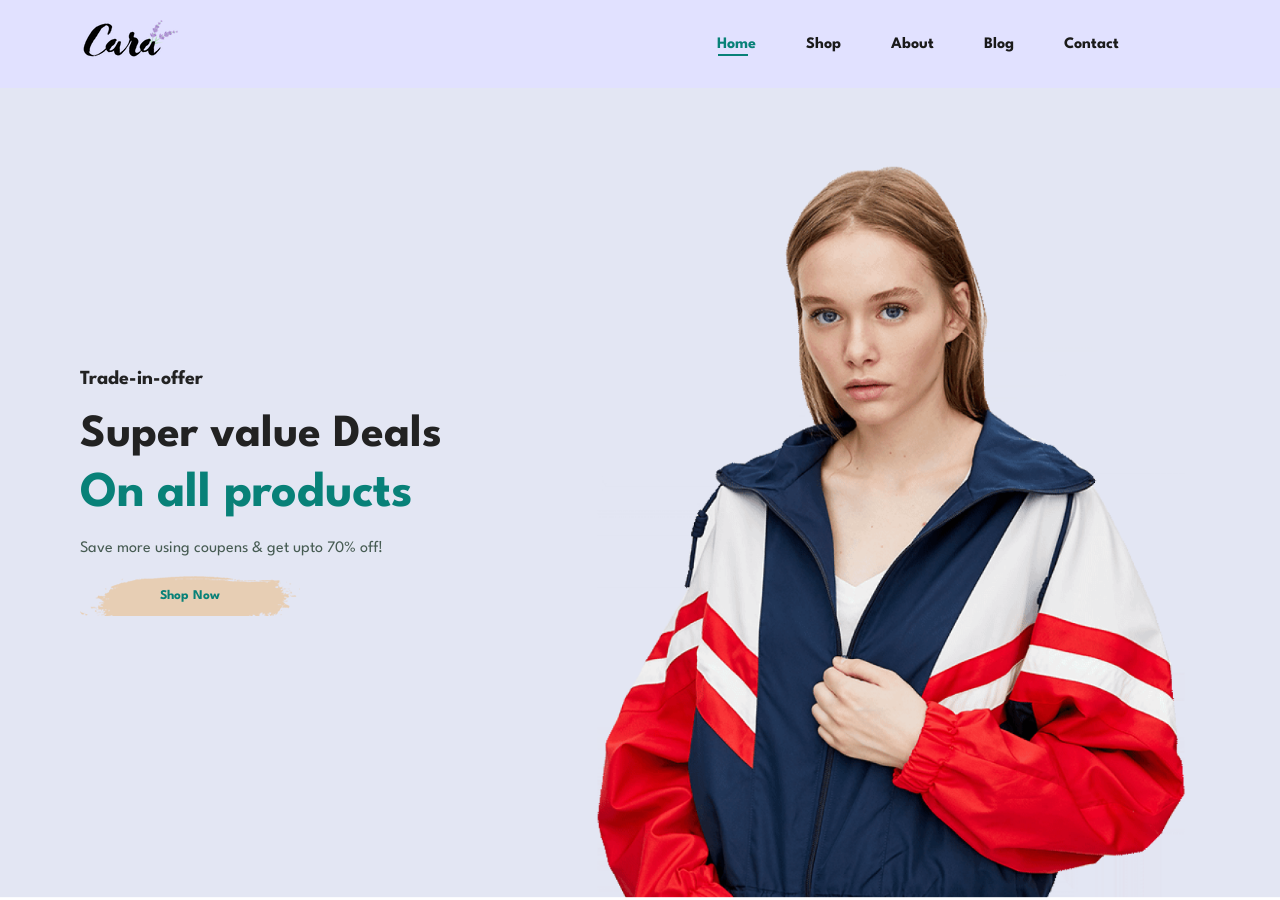
==== index.html @ 9e118aec "first commit" ====
<!DOCTYPE html>
<html lang="en">
<head>
    <meta charset="UTF-8">
    <meta name="viewport" content="width=device-width, initial-scale=1.0">
    <title>Document</title>
    <link rel="stylesheet" href="https://pro.fontawesome.com/releases/v5.10.0/css/all.css" />
    <link rel="stylesheet" href="style.css">
</head>
<body>
    <section id="header">
        <a href="#"><img src="img/logo.png" class="logo" alt=""></a>
        <div>
            <ul id="navbar">
                <li><a class="active" href="index.html">Home</a></li>
                <li><a href="shop.html">Shop</a></li>
                <li><a href="about.html">About</a></li>
                <li><a href="blog.html">Blog</a></li>
                <li><a href="contact.html">Contact</a></li>
                <li><a href="cart.html"><i class="far fa-shopping-bag" aria-hidden="true"></i></a></li>
            </ul>
        </div>
    </section>

    <section id="hero">
        <h4>Trade-in-offer</h4>
        <h2>Super value Deals</h2>
        <h1>On all products</h1>
        <p>Save more using coupens & get upto 70% off! </p>
        <button>Shop Now</button>
    </section>



    <script src="scropt.js"></script>
</body>
</html>
---- style.css ----
@import url("https://fonts.googleapis.com/css2?family=Spartan:wght@100;200;300;400;500;600;700;800;900&display=swap");
* {
  margin: 0;
  padding: 0;
  box-sizing: border-box;
  font-family: "Spartan", sans-serif;
}

html {
  scroll-behavior: smooth;
}

/* Global Styles */

h1 {
  font-size: 50px;
  line-height: 64px;
  color: #222;
}

h2 {
  font-size: 46px;
  line-height: 54px;
  color: #222;
}

h4 {
  font-size: 20px;
  color: #222;
}

h6 {
  font-weight: 700;
  font-size: 12px;
}

p {
  font-size: 16px;
  color: #465b52;
  margin: 15px 0 20px 0;
}

.section-p1 {
  padding: 40px 80px;
}

.section-m1 {
  margin: 40px 0;
}

body {
  width: 100%;
}

/* Header Section */

#header{
    display: flex;
    justify-content: space-between;
    padding: 20px 80px;
    background-color: rgb(225, 225, 255);
    box-shadow: 0 5px 15px rgb(0, 0, 0, 0.06);
     
}
#navbar{
    display: flex;
    align-items: center;
    justify-content: space-between;
    gap: 50px;
    padding: 15px;
}
#navbar li{
    list-style: none;
    position: relative;
    
}
#navbar li a{
    text-decoration: none;
    font-size: 16px;
    font-weight: 600px;
    font-weight: bold;
    color: #1a1a1a;
    transition: 0.3s ease;
}

#navbar li a:hover,
#navbar li a.active{
    color: #088178;
}

#navbar li a.active::after,
#navbar li a:hover::after{
    content: "";
    width: 30px;
    height: 2px;
    background:#088178;
    position: absolute;
    bottom: -4px;
    left: 1px;
}

/* Home Page */
#hero{
    background-image: url("img/hero4.png");
    height: 90vh;
    width: 100%;
    background-size: cover;
    background-position: top 25% right 0;
    padding: 0 80px;
    display: flex;
    flex-direction: column;
    align-items: flex-start;
    justify-content: center;
     
     
}
#hero h4{
    padding-bottom: 20px;

}

#hero h1{
    color: #088178;
}

#hero button{
    background-image: url("img/button.png");
    background-color: transparent;
    color: #088178;
    border: 0;
    font-weight: bold;
    padding: 14px 80px;
    background-repeat: no-repeat;
    transition: 0.3s ease;
}
#hero button:hover{
    transform: scale(0.9)
}
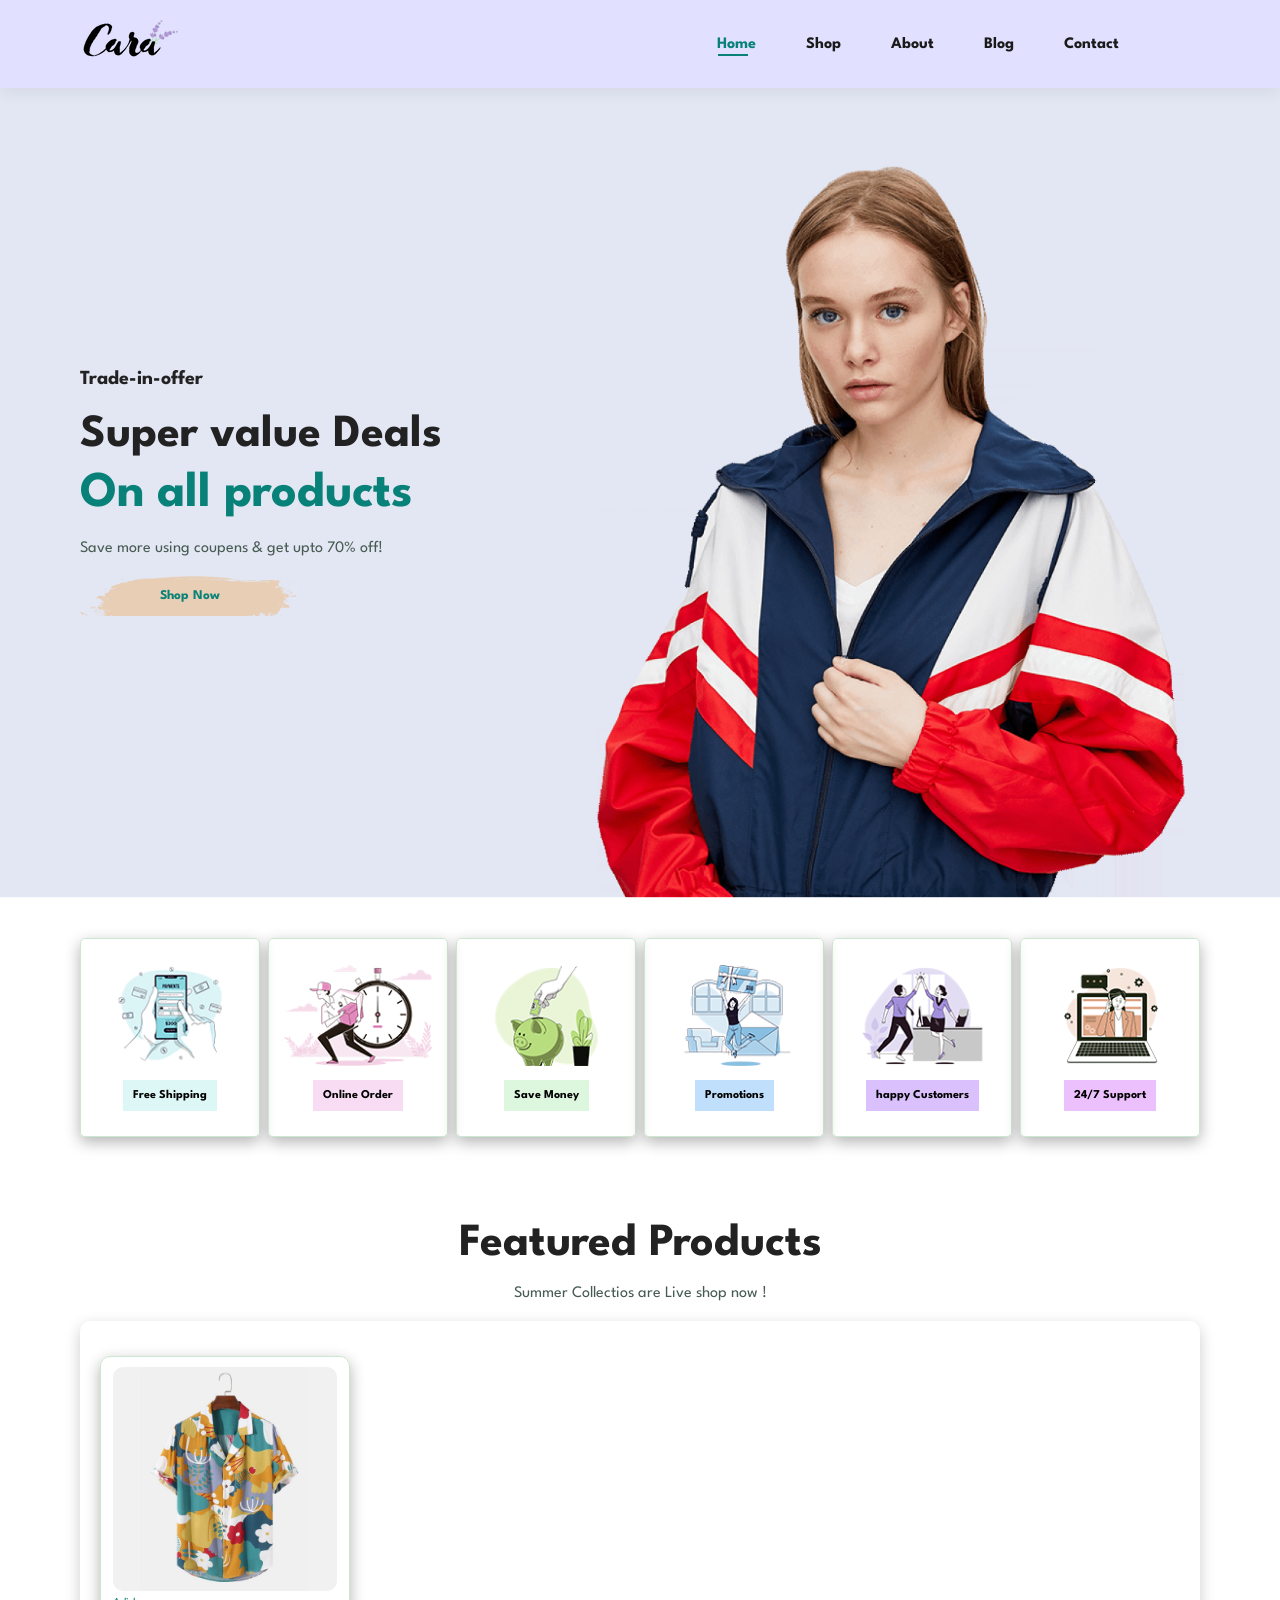
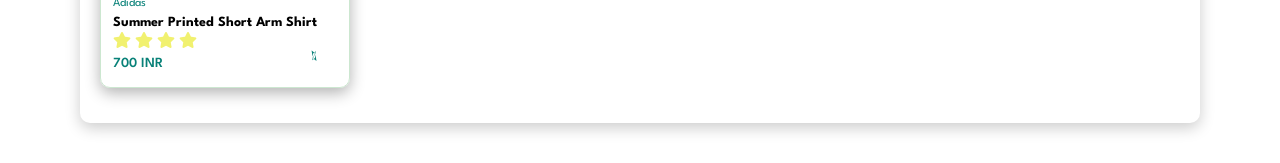
==== commit fd62ca3d: "Add Feature and Producs" ====
--- a/index.html
+++ b/index.html
@@ -30,8 +30,59 @@
         <button>Shop Now</button>
     </section>
 
+    <section id="feature" class="section-p1">
+        <div class="f-box">
+            <img src="img/features/f1.png" alt="">
+            <h6>Free Shipping</h6>
+        </div>
+        <div class="f-box">
+            <img src="img/features/f2.png" alt="">
+            <h6>Online Order</h6>
+        </div>
+        <div class="f-box">
+            <img src="img/features/f3.png" alt="">
+            <h6>Save Money</h6>
+        </div>
+        <div class="f-box">
+            <img src="img/features/f4.png" alt="">
+            <h6>Promotions</h6>
+        </div>
+        <div class="f-box">
+            <img src="img/features/f5.png" alt="">
+            <h6>happy Customers</h6>
+        </div>
+        <div class="f-box">
+            <img src="img/features/f6.png" alt="">
+            <h6>24/7 Support</h6>
+        </div>
+    </section>
+
+    <section id="product1" class="section-p1">
+        <h2>Featured Products</h2>
+        <p>Summer Collectios are Live shop now !</p>
+        <div class="pro-container">
+            <div class="pro1">
+                <img src="img/products/f1.jpg" alt="">
+                <div class="discription">
+                    <span>Adidas</span>
+                    <h5>Summer Printed Short Arm Shirt</h5>
+                    <div class="star">
+                        <i class="fa fa-star" aria-hidden="true"></i>
+                        <i class="fa fa-star" aria-hidden="true"></i>
+                        <i class="fa fa-star" aria-hidden="true"></i>
+                        <i class="fa fa-star" aria-hidden="true"></i>
+                         
+                    </div>
+                    <div class="price">
+                        <h4>700 INR</h4>
+                        <a href="#"><i class="fal fa-shopping-cart"></i></a>
+                    </div>
+                </div>
+            </div>
+        </div>
+    </section>
 
 
-    <script src="scropt.js"></script>
+    <script src="script.js"></script>
 </body>
 </html>
--- a/style.css
+++ b/style.css
@@ -60,6 +60,10 @@
     padding: 20px 80px;
     background-color: rgb(225, 225, 255);
     box-shadow: 0 5px 15px rgb(0, 0, 0, 0.06);
+    position: sticky;
+    z-index: 999;
+    top: 0;
+    left: 0;
      
 }
 #navbar{
@@ -132,7 +136,117 @@
     padding: 14px 80px;
     background-repeat: no-repeat;
     transition: 0.3s ease;
+    cursor: pointer;
 }
 #hero button:hover{
     transform: scale(0.9)
-}+}
+
+/* Feature Section */
+#feature{
+    display: flex;
+    align-items: center;
+    justify-content: space-between;
+}
+
+#feature .f-box{
+    width: 180px;
+    text-align: center;
+    padding: 25px 15px;
+    box-shadow: 0px 5px 15px rgba(0, 0, 0, 0.3);
+    border: 1px solid #cce7d0;
+    border-radius: 5px;
+    transition: all 0.3s ease;
+}
+#feature .f-box:hover {
+    transform: scale(1.08); /* slightly bigger */
+    box-shadow: 0 10px 25px rgba(0, 0, 0, 0.2); /* shadow for depth */
+}
+#feature .f-box h6{
+    display: inline-block;
+    background-color: #dcf7f5;
+    padding: 10px;
+}
+#feature .f-box img{
+    width: 100%;
+    margin-bottom: 10px;
+}
+#feature .f-box:nth-child(2) h6{
+    background-color: #f7dcf3;
+}
+#feature .f-box:nth-child(3) h6{
+    background-color: #dcf7de;
+}
+#feature .f-box:nth-child(4) h6{
+    background-color: #c0dffc;
+}
+#feature .f-box:nth-child(5) h6{
+    background-color: #dac0fc;
+}
+#feature .f-box:nth-child(6) h6{
+    background-color: #ebc0fc;
+}
+
+/* Products Section */
+#product1{
+    text-align: center;
+}
+#product1 .pro-container{
+    padding: 20px;
+    border-radius: 10px;
+    box-shadow: 0px 5px 15px rgba(0, 0, 0, 0.2);
+}
+#product1 .pro1{
+    width: 25px;
+    min-width: 250px;
+    padding: 10px 12px;
+    border: 1px solid #cce7d0;
+    border-radius: 10px;
+    margin: 15px 0;
+    cursor: pointer;
+    box-shadow: 0px 5px 15px rgba(0, 0, 0, 0.3);
+    transition: all 0.3s ease;
+}
+#product1 .pro1:hover{
+    transform: scale(1.08); /* slightly bigger */
+    box-shadow: 0 10px 25px rgba(0, 0, 0, 0.2); /* shadow for depth */
+}
+
+#product1 .pro1 img{
+    width: 100%;
+    border-radius: 10px;
+    
+}
+#product1 .pro1 .discription{
+    text-align: start;
+}
+#product1 .pro1 .discription span{
+    color: #088178;
+    font-size: 12px;
+}
+#product1 .pro1 .discription h5{
+    padding-top: 6px;
+    font-size: 14px;
+}
+#product1 .pro1 .discription .star i{
+    padding-top: 3px;
+    color: rgb(241, 241, 111);
+}
+#product1 .pro1 .discription h4{
+    padding: 7px 0;
+    font-size: 14px;
+    font-weight: 600;
+    color: #088178;
+}
+#product1 .pro1 .discription .price{
+    display: flex;
+    justify-content: space-between;
+}
+#product1 .pro1 .discription .price i{
+    padding-right: 20px;
+    color: #088178;
+    transition: all 0.3s ease;
+}
+#product1 .pro1 .discription .price i:hover{
+    transform: scale(1.3);
+}
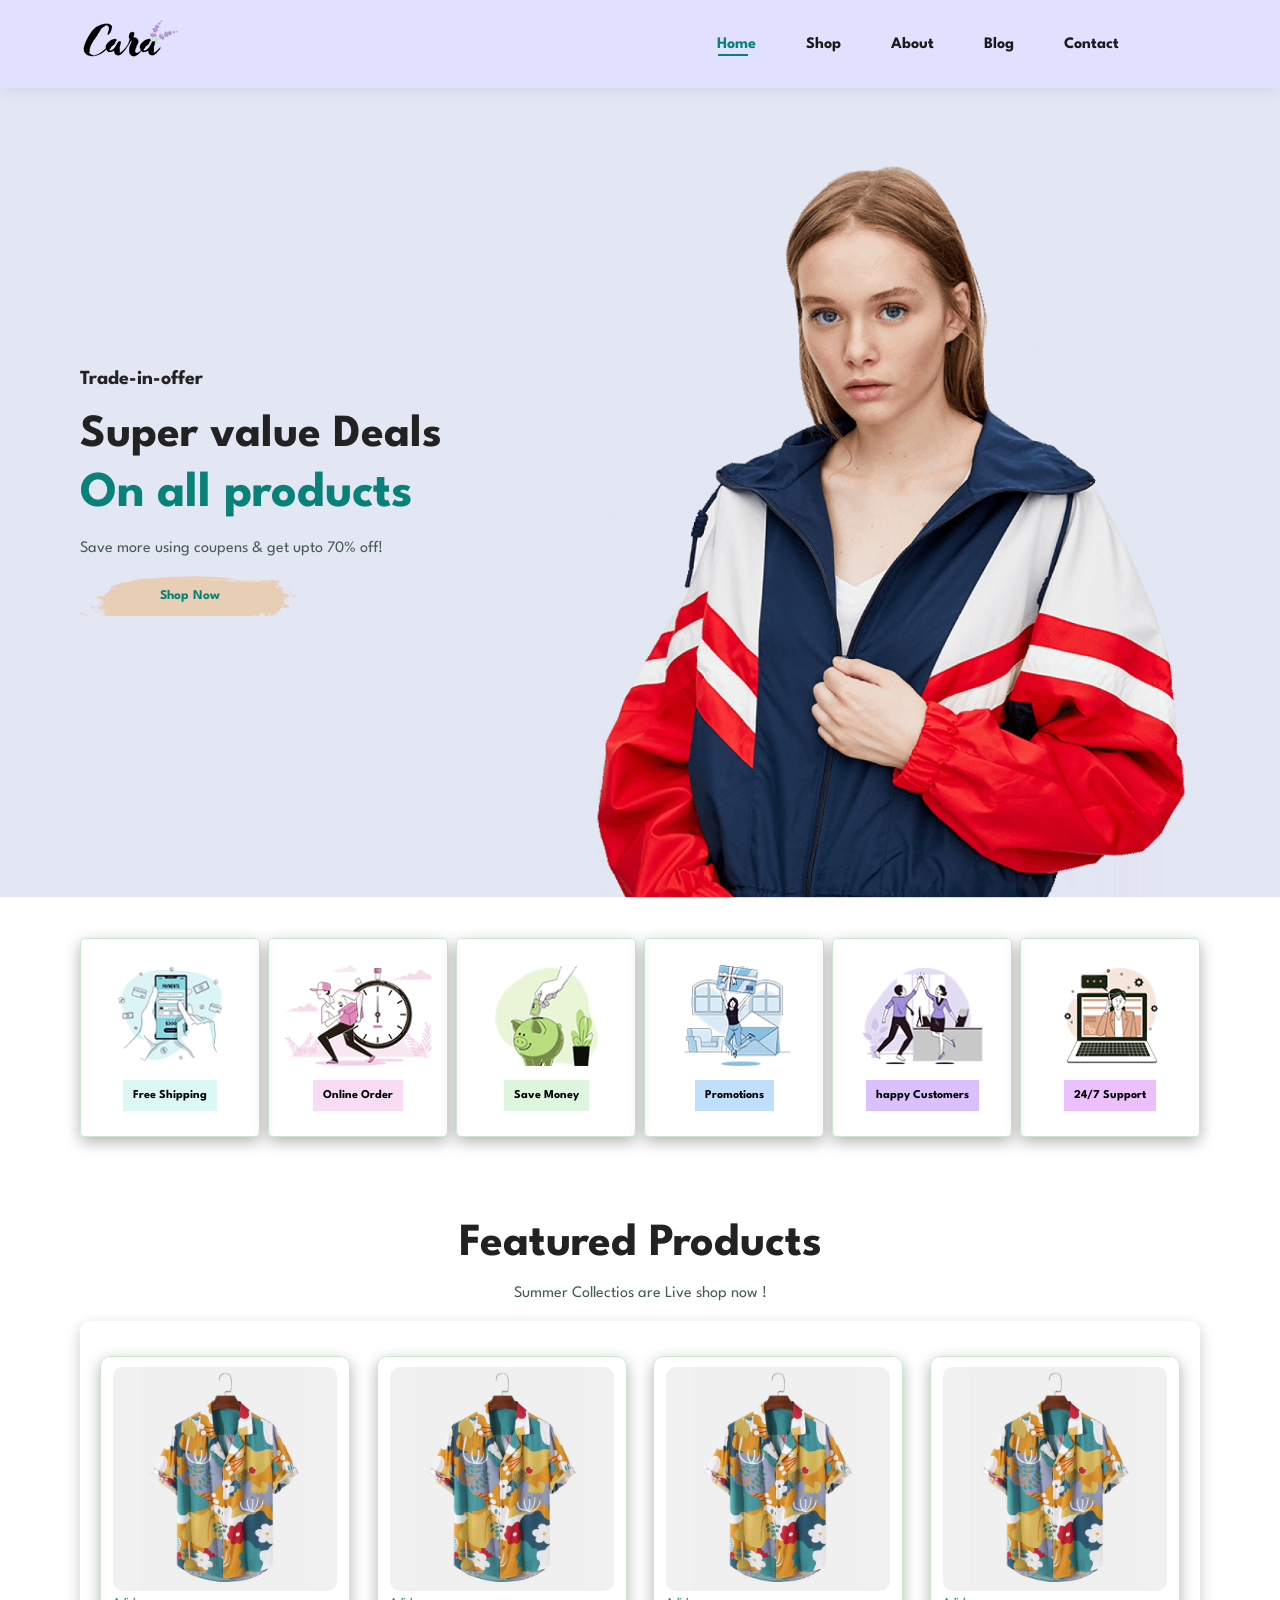
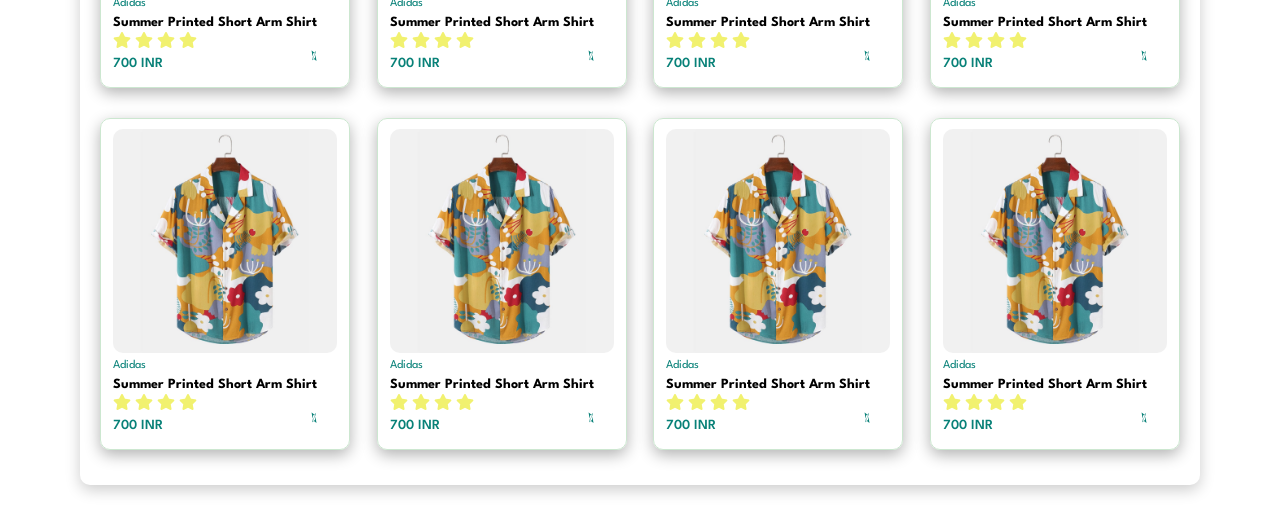
==== commit 5b40c459: "Add Feature and Products" ====
--- a/index.html
+++ b/index.html
@@ -79,6 +79,132 @@
                     </div>
                 </div>
             </div>
+            <div class="pro1">
+                <img src="img/products/f1.jpg" alt="">
+                <div class="discription">
+                    <span>Adidas</span>
+                    <h5>Summer Printed Short Arm Shirt</h5>
+                    <div class="star">
+                        <i class="fa fa-star" aria-hidden="true"></i>
+                        <i class="fa fa-star" aria-hidden="true"></i>
+                        <i class="fa fa-star" aria-hidden="true"></i>
+                        <i class="fa fa-star" aria-hidden="true"></i>
+                         
+                    </div>
+                    <div class="price">
+                        <h4>700 INR</h4>
+                        <a href="#"><i class="fal fa-shopping-cart"></i></a>
+                    </div>
+                </div>
+            </div>
+            <div class="pro1">
+                <img src="img/products/f1.jpg" alt="">
+                <div class="discription">
+                    <span>Adidas</span>
+                    <h5>Summer Printed Short Arm Shirt</h5>
+                    <div class="star">
+                        <i class="fa fa-star" aria-hidden="true"></i>
+                        <i class="fa fa-star" aria-hidden="true"></i>
+                        <i class="fa fa-star" aria-hidden="true"></i>
+                        <i class="fa fa-star" aria-hidden="true"></i>
+                         
+                    </div>
+                    <div class="price">
+                        <h4>700 INR</h4>
+                        <a href="#"><i class="fal fa-shopping-cart"></i></a>
+                    </div>
+                </div>
+            </div>
+            <div class="pro1">
+                <img src="img/products/f1.jpg" alt="">
+                <div class="discription">
+                    <span>Adidas</span>
+                    <h5>Summer Printed Short Arm Shirt</h5>
+                    <div class="star">
+                        <i class="fa fa-star" aria-hidden="true"></i>
+                        <i class="fa fa-star" aria-hidden="true"></i>
+                        <i class="fa fa-star" aria-hidden="true"></i>
+                        <i class="fa fa-star" aria-hidden="true"></i>
+                         
+                    </div>
+                    <div class="price">
+                        <h4>700 INR</h4>
+                        <a href="#"><i class="fal fa-shopping-cart"></i></a>
+                    </div>
+                </div>
+            </div>
+            <div class="pro1">
+                <img src="img/products/f1.jpg" alt="">
+                <div class="discription">
+                    <span>Adidas</span>
+                    <h5>Summer Printed Short Arm Shirt</h5>
+                    <div class="star">
+                        <i class="fa fa-star" aria-hidden="true"></i>
+                        <i class="fa fa-star" aria-hidden="true"></i>
+                        <i class="fa fa-star" aria-hidden="true"></i>
+                        <i class="fa fa-star" aria-hidden="true"></i>
+                         
+                    </div>
+                    <div class="price">
+                        <h4>700 INR</h4>
+                        <a href="#"><i class="fal fa-shopping-cart"></i></a>
+                    </div>
+                </div>
+            </div>
+            <div class="pro1">
+                <img src="img/products/f1.jpg" alt="">
+                <div class="discription">
+                    <span>Adidas</span>
+                    <h5>Summer Printed Short Arm Shirt</h5>
+                    <div class="star">
+                        <i class="fa fa-star" aria-hidden="true"></i>
+                        <i class="fa fa-star" aria-hidden="true"></i>
+                        <i class="fa fa-star" aria-hidden="true"></i>
+                        <i class="fa fa-star" aria-hidden="true"></i>
+                         
+                    </div>
+                    <div class="price">
+                        <h4>700 INR</h4>
+                        <a href="#"><i class="fal fa-shopping-cart"></i></a>
+                    </div>
+                </div>
+            </div>
+            <div class="pro1">
+                <img src="img/products/f1.jpg" alt="">
+                <div class="discription">
+                    <span>Adidas</span>
+                    <h5>Summer Printed Short Arm Shirt</h5>
+                    <div class="star">
+                        <i class="fa fa-star" aria-hidden="true"></i>
+                        <i class="fa fa-star" aria-hidden="true"></i>
+                        <i class="fa fa-star" aria-hidden="true"></i>
+                        <i class="fa fa-star" aria-hidden="true"></i>
+                         
+                    </div>
+                    <div class="price">
+                        <h4>700 INR</h4>
+                        <a href="#"><i class="fal fa-shopping-cart"></i></a>
+                    </div>
+                </div>
+            </div>
+            <div class="pro1">
+                <img src="img/products/f1.jpg" alt="">
+                <div class="discription">
+                    <span>Adidas</span>
+                    <h5>Summer Printed Short Arm Shirt</h5>
+                    <div class="star">
+                        <i class="fa fa-star" aria-hidden="true"></i>
+                        <i class="fa fa-star" aria-hidden="true"></i>
+                        <i class="fa fa-star" aria-hidden="true"></i>
+                        <i class="fa fa-star" aria-hidden="true"></i>
+                         
+                    </div>
+                    <div class="price">
+                        <h4>700 INR</h4>
+                        <a href="#"><i class="fal fa-shopping-cart"></i></a>
+                    </div>
+                </div>
+            </div>
         </div>
     </section>
 
--- a/style.css
+++ b/style.css
@@ -195,6 +195,10 @@
     padding: 20px;
     border-radius: 10px;
     box-shadow: 0px 5px 15px rgba(0, 0, 0, 0.2);
+    display: flex;
+    align-items: center;
+    justify-content: space-between;
+    flex-wrap: wrap;
 }
 #product1 .pro1{
     width: 25px;
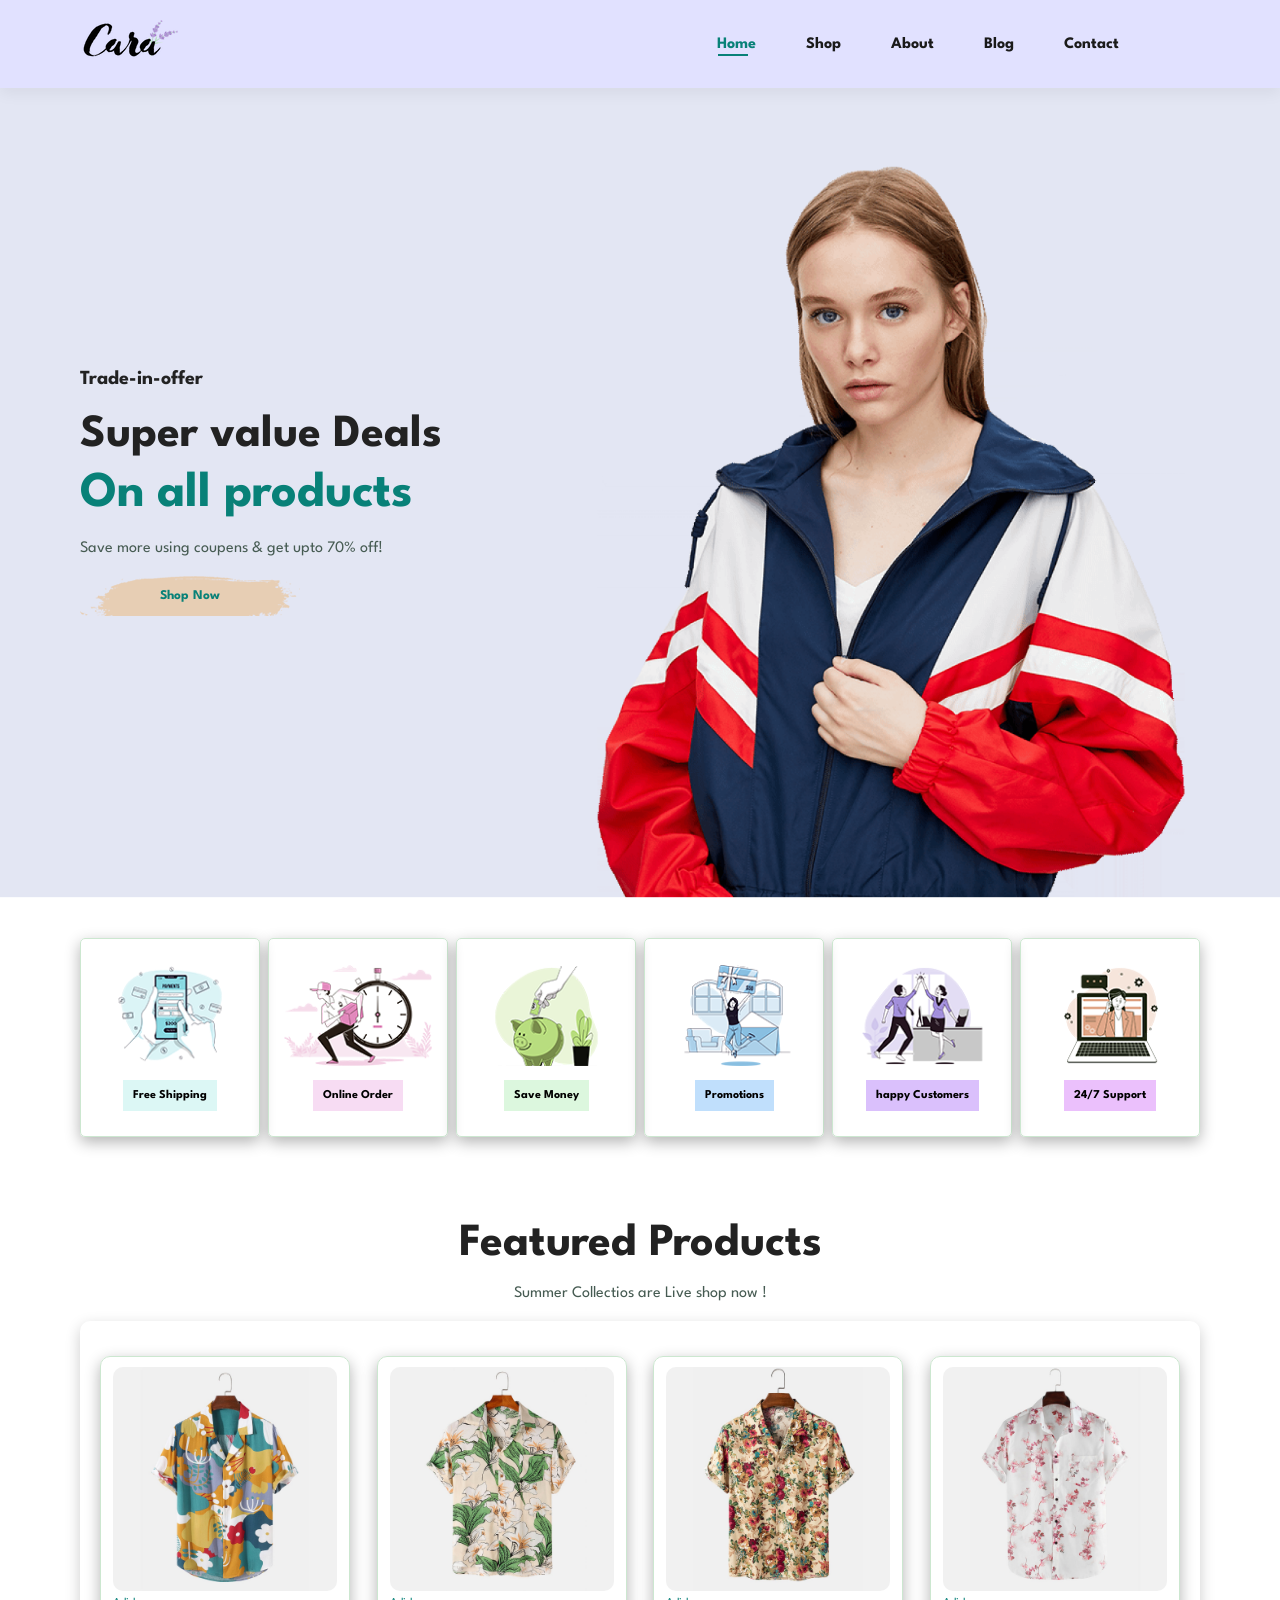
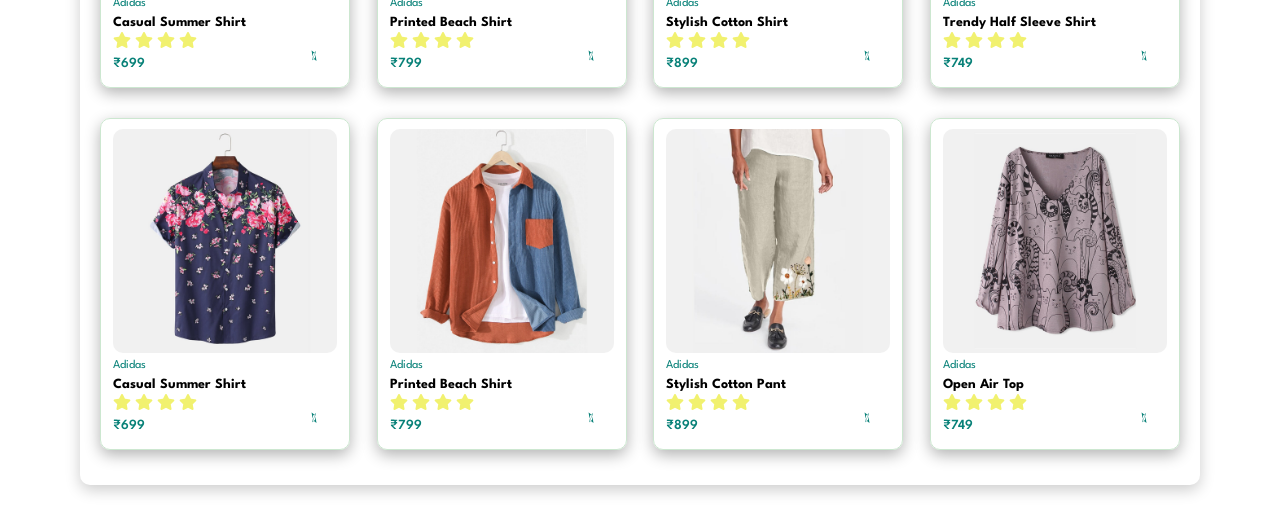
==== commit 71a1f193: "Add Feature and Products" ====
--- a/index.html
+++ b/index.html
@@ -60,151 +60,154 @@
     <section id="product1" class="section-p1">
         <h2>Featured Products</h2>
         <p>Summer Collectios are Live shop now !</p>
-        <div class="pro-container">
+         <div class="pro-container">
+
             <div class="pro1">
                 <img src="img/products/f1.jpg" alt="">
                 <div class="discription">
                     <span>Adidas</span>
-                    <h5>Summer Printed Short Arm Shirt</h5>
-                    <div class="star">
-                        <i class="fa fa-star" aria-hidden="true"></i>
-                        <i class="fa fa-star" aria-hidden="true"></i>
-                        <i class="fa fa-star" aria-hidden="true"></i>
-                        <i class="fa fa-star" aria-hidden="true"></i>
-                         
-                    </div>
-                    <div class="price">
-                        <h4>700 INR</h4>
-                        <a href="#"><i class="fal fa-shopping-cart"></i></a>
-                    </div>
-                </div>
-            </div>
-            <div class="pro1">
-                <img src="img/products/f1.jpg" alt="">
-                <div class="discription">
-                    <span>Adidas</span>
-                    <h5>Summer Printed Short Arm Shirt</h5>
-                    <div class="star">
-                        <i class="fa fa-star" aria-hidden="true"></i>
-                        <i class="fa fa-star" aria-hidden="true"></i>
-                        <i class="fa fa-star" aria-hidden="true"></i>
-                        <i class="fa fa-star" aria-hidden="true"></i>
-                         
-                    </div>
-                    <div class="price">
-                        <h4>700 INR</h4>
-                        <a href="#"><i class="fal fa-shopping-cart"></i></a>
-                    </div>
-                </div>
-            </div>
-            <div class="pro1">
-                <img src="img/products/f1.jpg" alt="">
-                <div class="discription">
-                    <span>Adidas</span>
-                    <h5>Summer Printed Short Arm Shirt</h5>
-                    <div class="star">
-                        <i class="fa fa-star" aria-hidden="true"></i>
-                        <i class="fa fa-star" aria-hidden="true"></i>
-                        <i class="fa fa-star" aria-hidden="true"></i>
-                        <i class="fa fa-star" aria-hidden="true"></i>
-                         
-                    </div>
-                    <div class="price">
-                        <h4>700 INR</h4>
-                        <a href="#"><i class="fal fa-shopping-cart"></i></a>
-                    </div>
-                </div>
-            </div>
-            <div class="pro1">
-                <img src="img/products/f1.jpg" alt="">
-                <div class="discription">
-                    <span>Adidas</span>
-                    <h5>Summer Printed Short Arm Shirt</h5>
-                    <div class="star">
-                        <i class="fa fa-star" aria-hidden="true"></i>
-                        <i class="fa fa-star" aria-hidden="true"></i>
-                        <i class="fa fa-star" aria-hidden="true"></i>
-                        <i class="fa fa-star" aria-hidden="true"></i>
-                         
-                    </div>
-                    <div class="price">
-                        <h4>700 INR</h4>
-                        <a href="#"><i class="fal fa-shopping-cart"></i></a>
-                    </div>
-                </div>
-            </div>
-            <div class="pro1">
-                <img src="img/products/f1.jpg" alt="">
-                <div class="discription">
-                    <span>Adidas</span>
-                    <h5>Summer Printed Short Arm Shirt</h5>
-                    <div class="star">
-                        <i class="fa fa-star" aria-hidden="true"></i>
-                        <i class="fa fa-star" aria-hidden="true"></i>
-                        <i class="fa fa-star" aria-hidden="true"></i>
-                        <i class="fa fa-star" aria-hidden="true"></i>
-                         
-                    </div>
-                    <div class="price">
-                        <h4>700 INR</h4>
-                        <a href="#"><i class="fal fa-shopping-cart"></i></a>
-                    </div>
-                </div>
-            </div>
-            <div class="pro1">
-                <img src="img/products/f1.jpg" alt="">
-                <div class="discription">
-                    <span>Adidas</span>
-                    <h5>Summer Printed Short Arm Shirt</h5>
-                    <div class="star">
-                        <i class="fa fa-star" aria-hidden="true"></i>
-                        <i class="fa fa-star" aria-hidden="true"></i>
-                        <i class="fa fa-star" aria-hidden="true"></i>
-                        <i class="fa fa-star" aria-hidden="true"></i>
-                         
-                    </div>
-                    <div class="price">
-                        <h4>700 INR</h4>
-                        <a href="#"><i class="fal fa-shopping-cart"></i></a>
-                    </div>
-                </div>
-            </div>
-            <div class="pro1">
-                <img src="img/products/f1.jpg" alt="">
-                <div class="discription">
-                    <span>Adidas</span>
-                    <h5>Summer Printed Short Arm Shirt</h5>
-                    <div class="star">
-                        <i class="fa fa-star" aria-hidden="true"></i>
-                        <i class="fa fa-star" aria-hidden="true"></i>
-                        <i class="fa fa-star" aria-hidden="true"></i>
-                        <i class="fa fa-star" aria-hidden="true"></i>
-                         
-                    </div>
-                    <div class="price">
-                        <h4>700 INR</h4>
-                        <a href="#"><i class="fal fa-shopping-cart"></i></a>
-                    </div>
-                </div>
-            </div>
-            <div class="pro1">
-                <img src="img/products/f1.jpg" alt="">
-                <div class="discription">
-                    <span>Adidas</span>
-                    <h5>Summer Printed Short Arm Shirt</h5>
-                    <div class="star">
-                        <i class="fa fa-star" aria-hidden="true"></i>
-                        <i class="fa fa-star" aria-hidden="true"></i>
-                        <i class="fa fa-star" aria-hidden="true"></i>
-                        <i class="fa fa-star" aria-hidden="true"></i>
-                         
-                    </div>
-                    <div class="price">
-                        <h4>700 INR</h4>
-                        <a href="#"><i class="fal fa-shopping-cart"></i></a>
-                    </div>
-                </div>
-            </div>
+                    <h5>Casual Summer Shirt</h5>
+                    <div class="star">
+                        <i class="fa fa-star"></i>
+                        <i class="fa fa-star"></i>
+                        <i class="fa fa-star"></i>
+                        <i class="fa fa-star"></i>
+                    </div>
+                    <div class="price">
+                        <h4>₹699</h4>
+                        <a href="#"><i class="fal fa-shopping-cart"></i></a>
+                    </div>
+                </div>
+            </div>
+
+            <div class="pro1">
+                <img src="img/products/f2.jpg" alt="">
+                <div class="discription">
+                    <span>Adidas</span>
+                    <h5>Printed Beach Shirt</h5>
+                    <div class="star">
+                        <i class="fa fa-star"></i>
+                        <i class="fa fa-star"></i>
+                        <i class="fa fa-star"></i>
+                        <i class="fa fa-star"></i>
+                    </div>
+                    <div class="price">
+                        <h4>₹799</h4>
+                        <a href="#"><i class="fal fa-shopping-cart"></i></a>
+                    </div>
+                </div>
+            </div>
+
+            <div class="pro1">
+                <img src="img/products/f3.jpg" alt="">
+                <div class="discription">
+                    <span>Adidas</span>
+                    <h5>Stylish Cotton Shirt</h5>
+                    <div class="star">
+                        <i class="fa fa-star"></i>
+                        <i class="fa fa-star"></i>
+                        <i class="fa fa-star"></i>
+                        <i class="fa fa-star"></i>
+                    </div>
+                    <div class="price">
+                        <h4>₹899</h4>
+                        <a href="#"><i class="fal fa-shopping-cart"></i></a>
+                    </div>
+                </div>
+            </div>
+
+            <div class="pro1">
+                <img src="img/products/f4.jpg" alt="">
+                <div class="discription">
+                    <span>Adidas</span>
+                    <h5>Trendy Half Sleeve Shirt</h5>
+                    <div class="star">
+                        <i class="fa fa-star"></i>
+                        <i class="fa fa-star"></i>
+                        <i class="fa fa-star"></i>
+                        <i class="fa fa-star"></i>
+                    </div>
+                    <div class="price">
+                        <h4>₹749</h4>
+                        <a href="#"><i class="fal fa-shopping-cart"></i></a>
+                    </div>
+                </div>
+            </div>
+
+            <div class="pro1">
+                <img src="img/products/f5.jpg" alt="">
+                <div class="discription">
+                    <span>Adidas</span>
+                    <h5>Casual Summer Shirt</h5>
+                    <div class="star">
+                        <i class="fa fa-star"></i>
+                        <i class="fa fa-star"></i>
+                        <i class="fa fa-star"></i>
+                        <i class="fa fa-star"></i>
+                    </div>
+                    <div class="price">
+                        <h4>₹699</h4>
+                        <a href="#"><i class="fal fa-shopping-cart"></i></a>
+                    </div>
+                </div>
+            </div>
+
+            <div class="pro1">
+                <img src="img/products/f6.jpg" alt="">
+                <div class="discription">
+                    <span>Adidas</span>
+                    <h5>Printed Beach Shirt</h5>
+                    <div class="star">
+                        <i class="fa fa-star"></i>
+                        <i class="fa fa-star"></i>
+                        <i class="fa fa-star"></i>
+                        <i class="fa fa-star"></i>
+                    </div>
+                    <div class="price">
+                        <h4>₹799</h4>
+                        <a href="#"><i class="fal fa-shopping-cart"></i></a>
+                    </div>
+                </div>
+            </div>
+
+            <div class="pro1">
+                <img src="img/products/f7.jpg" alt="">
+                <div class="discription">
+                    <span>Adidas</span>
+                    <h5>Stylish Cotton Pant</h5>
+                    <div class="star">
+                        <i class="fa fa-star"></i>
+                        <i class="fa fa-star"></i>
+                        <i class="fa fa-star"></i>
+                        <i class="fa fa-star"></i>
+                    </div>
+                    <div class="price">
+                        <h4>₹899</h4>
+                        <a href="#"><i class="fal fa-shopping-cart"></i></a>
+                    </div>
+                </div>
+            </div>
+
+            <div class="pro1">
+                <img src="img/products/f8.jpg" alt="">
+                <div class="discription">
+                    <span>Adidas</span>
+                    <h5>Open Air Top </h5>
+                    <div class="star">
+                        <i class="fa fa-star"></i>
+                        <i class="fa fa-star"></i>
+                        <i class="fa fa-star"></i>
+                        <i class="fa fa-star"></i>
+                    </div>
+                    <div class="price">
+                        <h4>₹749</h4>
+                        <a href="#"><i class="fal fa-shopping-cart"></i></a>
+                    </div>
+                </div>
+            </div>
+
+
+
         </div>
     </section>
 
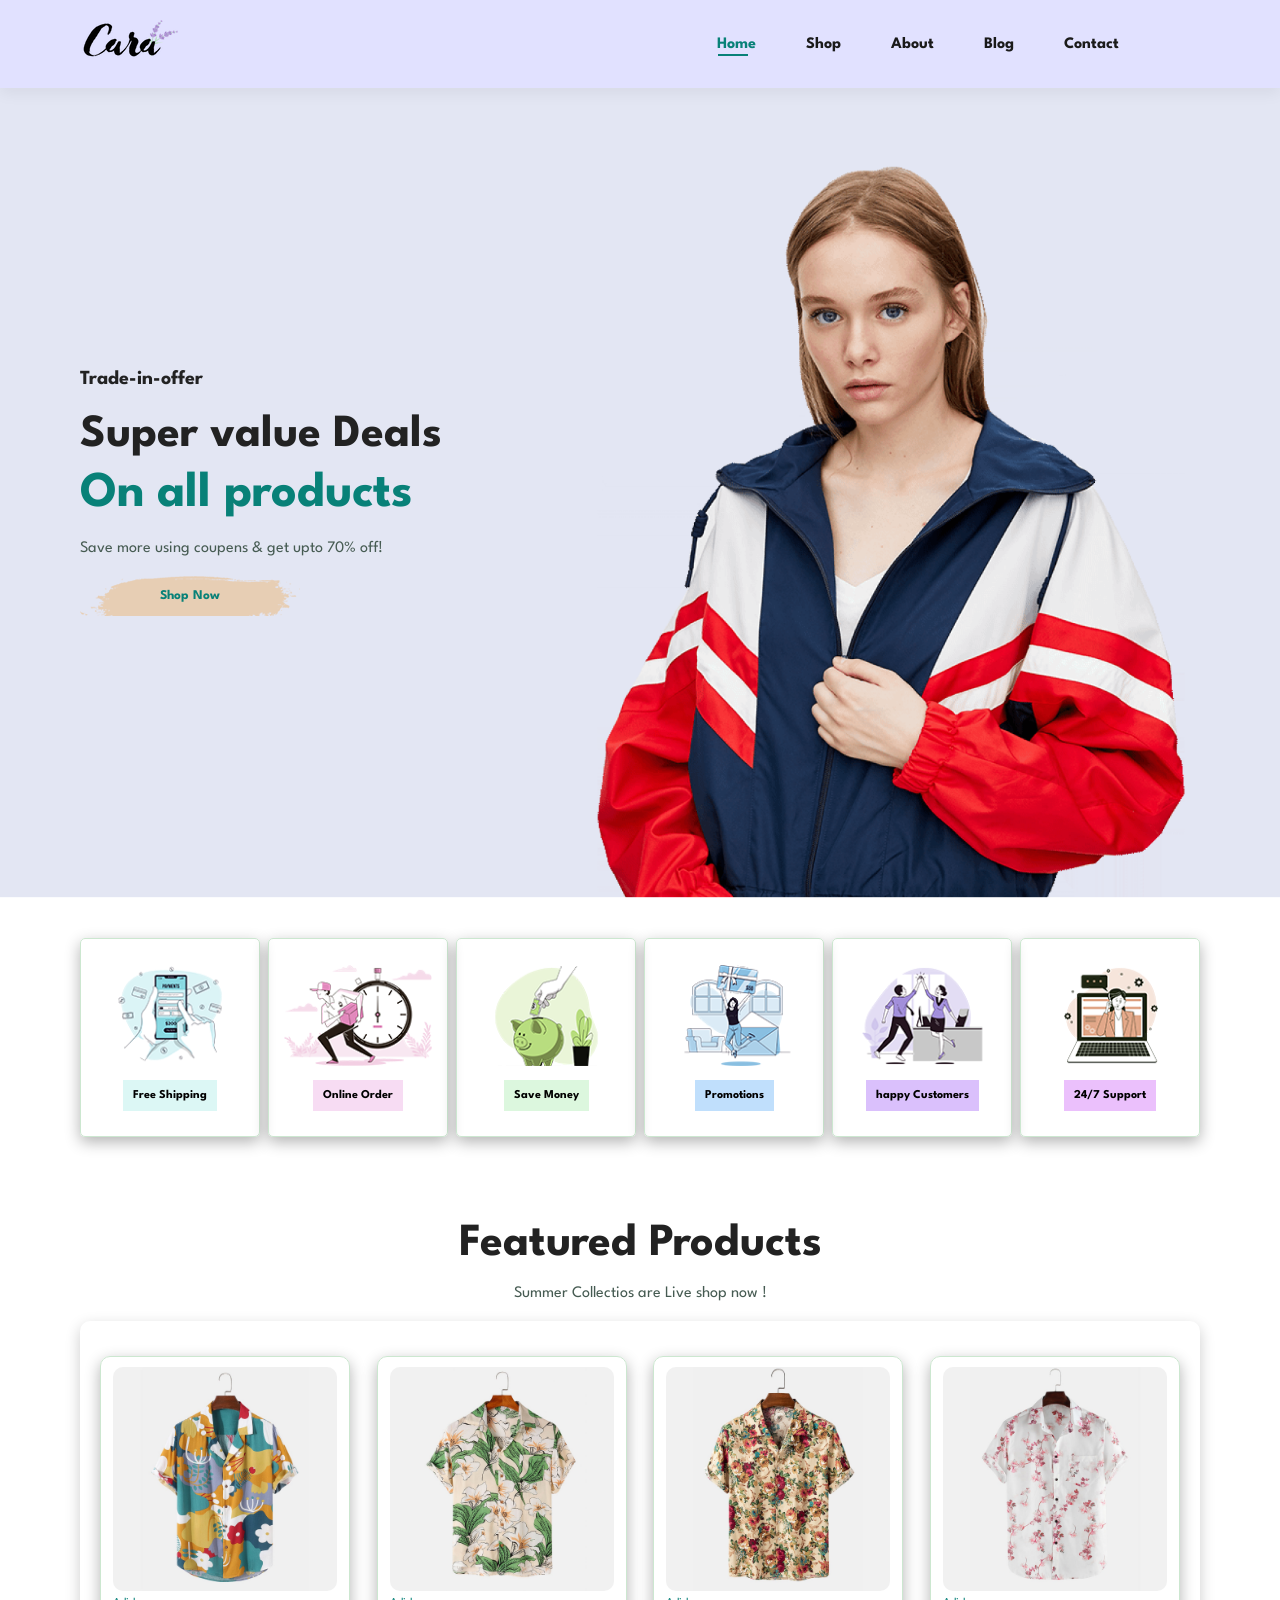
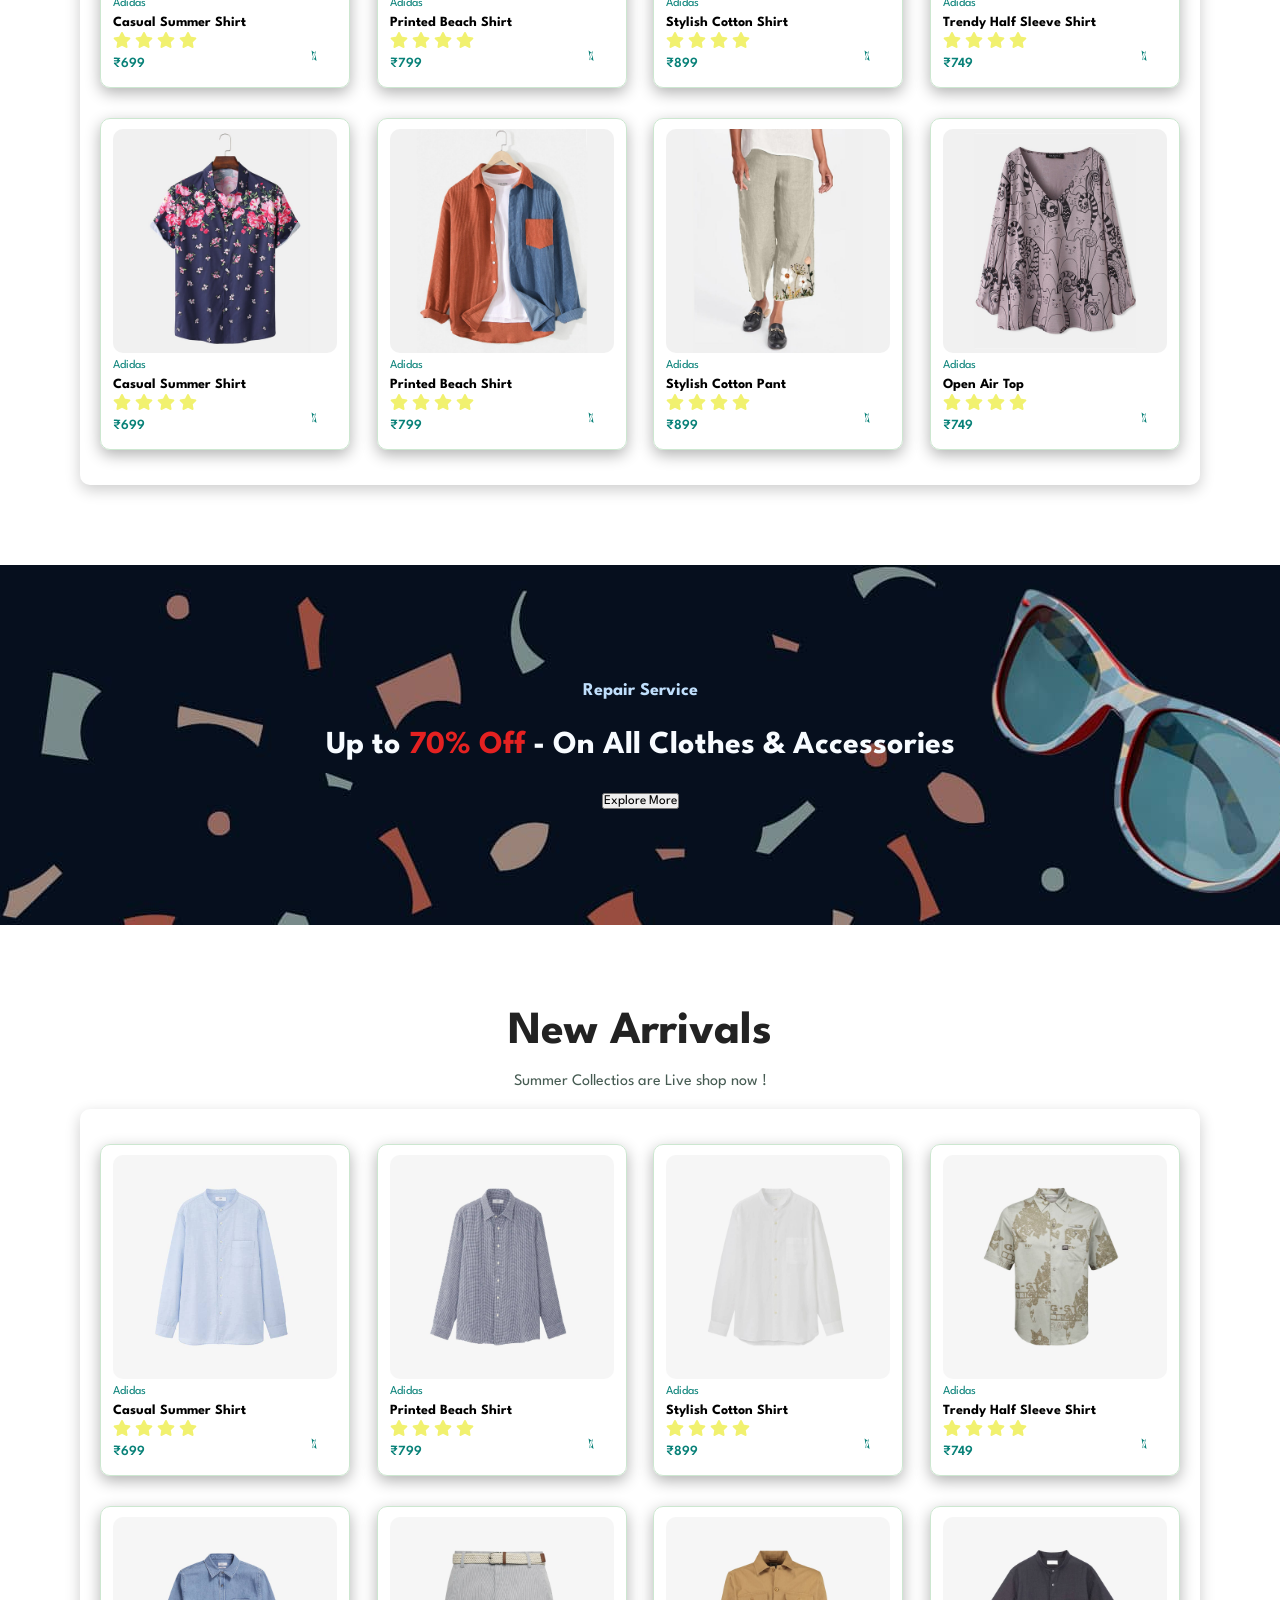
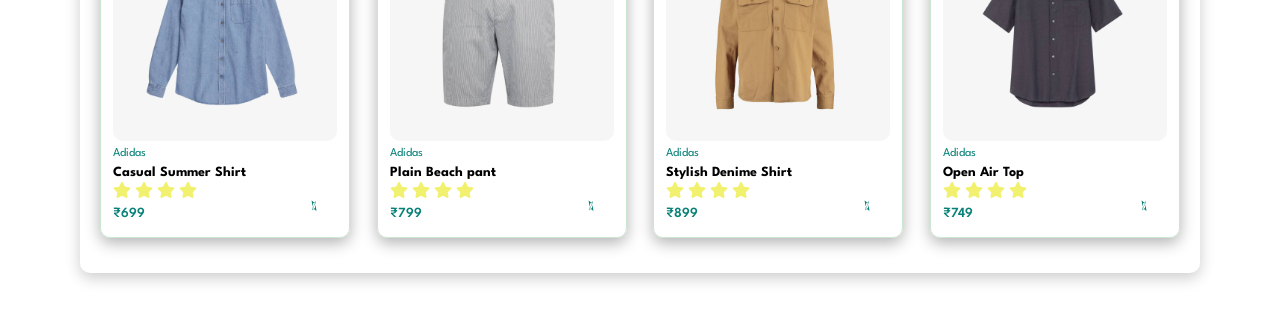
==== commit e74f8235: "Update Products" ====
--- a/index.html
+++ b/index.html
@@ -211,6 +211,165 @@
         </div>
     </section>
 
+    <section id="banner" class="section-m1">
+        <h4>Repair Service</h4>
+        <h2>Up to <span>70% Off</span> - On All Clothes & Accessories </h2>
+        <button class="">Explore More</button>
+    </section>
+
+    <section id="product1" class="section-p1">
+        <h2>New Arrivals</h2>
+        <p>Summer Collectios are Live shop now !</p>
+         <div class="pro-container">
+
+            <div class="pro1">
+                <img src="img/products/n1.jpg" alt="">
+                <div class="discription">
+                    <span>Adidas</span>
+                    <h5>Casual Summer Shirt</h5>
+                    <div class="star">
+                        <i class="fa fa-star"></i>
+                        <i class="fa fa-star"></i>
+                        <i class="fa fa-star"></i>
+                        <i class="fa fa-star"></i>
+                    </div>
+                    <div class="price">
+                        <h4>₹699</h4>
+                        <a href="#"><i class="fal fa-shopping-cart"></i></a>
+                    </div>
+                </div>
+            </div>
+
+            <div class="pro1">
+                <img src="img/products/n2.jpg" alt="">
+                <div class="discription">
+                    <span>Adidas</span>
+                    <h5>Printed Beach Shirt</h5>
+                    <div class="star">
+                        <i class="fa fa-star"></i>
+                        <i class="fa fa-star"></i>
+                        <i class="fa fa-star"></i>
+                        <i class="fa fa-star"></i>
+                    </div>
+                    <div class="price">
+                        <h4>₹799</h4>
+                        <a href="#"><i class="fal fa-shopping-cart"></i></a>
+                    </div>
+                </div>
+            </div>
+
+            <div class="pro1">
+                <img src="img/products/n3.jpg" alt="">
+                <div class="discription">
+                    <span>Adidas</span>
+                    <h5>Stylish Cotton Shirt</h5>
+                    <div class="star">
+                        <i class="fa fa-star"></i>
+                        <i class="fa fa-star"></i>
+                        <i class="fa fa-star"></i>
+                        <i class="fa fa-star"></i>
+                    </div>
+                    <div class="price">
+                        <h4>₹899</h4>
+                        <a href="#"><i class="fal fa-shopping-cart"></i></a>
+                    </div>
+                </div>
+            </div>
+
+            <div class="pro1">
+                <img src="img/products/n4.jpg" alt="">
+                <div class="discription">
+                    <span>Adidas</span>
+                    <h5>Trendy Half Sleeve Shirt</h5>
+                    <div class="star">
+                        <i class="fa fa-star"></i>
+                        <i class="fa fa-star"></i>
+                        <i class="fa fa-star"></i>
+                        <i class="fa fa-star"></i>
+                    </div>
+                    <div class="price">
+                        <h4>₹749</h4>
+                        <a href="#"><i class="fal fa-shopping-cart"></i></a>
+                    </div>
+                </div>
+            </div>
+
+            <div class="pro1">
+                <img src="img/products/n5.jpg" alt="">
+                <div class="discription">
+                    <span>Adidas</span>
+                    <h5>Casual Summer Shirt</h5>
+                    <div class="star">
+                        <i class="fa fa-star"></i>
+                        <i class="fa fa-star"></i>
+                        <i class="fa fa-star"></i>
+                        <i class="fa fa-star"></i>
+                    </div>
+                    <div class="price">
+                        <h4>₹699</h4>
+                        <a href="#"><i class="fal fa-shopping-cart"></i></a>
+                    </div>
+                </div>
+            </div>
+
+            <div class="pro1">
+                <img src="img/products/n6.jpg" alt="">
+                <div class="discription">
+                    <span>Adidas</span>
+                    <h5>Plain Beach pant</h5>
+                    <div class="star">
+                        <i class="fa fa-star"></i>
+                        <i class="fa fa-star"></i>
+                        <i class="fa fa-star"></i>
+                        <i class="fa fa-star"></i>
+                    </div>
+                    <div class="price">
+                        <h4>₹799</h4>
+                        <a href="#"><i class="fal fa-shopping-cart"></i></a>
+                    </div>
+                </div>
+            </div>
+
+            <div class="pro1">
+                <img src="img/products/n7.jpg" alt="">
+                <div class="discription">
+                    <span>Adidas</span>
+                    <h5>Stylish Denime Shirt</h5>
+                    <div class="star">
+                        <i class="fa fa-star"></i>
+                        <i class="fa fa-star"></i>
+                        <i class="fa fa-star"></i>
+                        <i class="fa fa-star"></i>
+                    </div>
+                    <div class="price">
+                        <h4>₹899</h4>
+                        <a href="#"><i class="fal fa-shopping-cart"></i></a>
+                    </div>
+                </div>
+            </div>
+
+            <div class="pro1">
+                <img src="img/products/n8.jpg" alt="">
+                <div class="discription">
+                    <span>Adidas</span>
+                    <h5>Open Air Top </h5>
+                    <div class="star">
+                        <i class="fa fa-star"></i>
+                        <i class="fa fa-star"></i>
+                        <i class="fa fa-star"></i>
+                        <i class="fa fa-star"></i>
+                    </div>
+                    <div class="price">
+                        <h4>₹749</h4>
+                        <a href="#"><i class="fal fa-shopping-cart"></i></a>
+                    </div>
+                </div>
+            </div>
+
+
+
+        </div>
+    </section>
 
     <script src="script.js"></script>
 </body>
--- a/style.css
+++ b/style.css
@@ -46,6 +46,19 @@
 
 .section-m1 {
   margin: 40px 0;
+}
+
+button.normal{
+    font-size: 14px;
+    font-weight: 600;
+    padding: 15px 30px;
+    color: black;
+    background-color: #c0dffc;
+    border-radius: 4px;
+    cursor: pointer;
+    border: none;
+    outline: none;
+    transition: 0.2s;
 }
 
 body {
@@ -254,3 +267,36 @@
 #product1 .pro1 .discription .price i:hover{
     transform: scale(1.3);
 }
+
+/* Banner Section */
+
+#banner{
+    background-image: url("img/banner/b2.jpg");
+    height: 40vh;
+    width: 100%;
+    display: flex;
+    flex-direction: column;
+    align-items: center;
+    justify-content: center;
+    text-align:center;
+    gap: 10px;
+    background-size: cover;
+    background-position: center;
+
+}
+
+#banner h4{
+    color: #c0dffc;
+    font-size: 18px;
+}
+#banner h2{
+    color: #f7fbff;
+    font-size: 32px;
+    padding: 10px 0;
+}
+#banner span{
+    color: #e42121;
+}
+#banner button:hover{
+    transform: scale(1.05);
+}
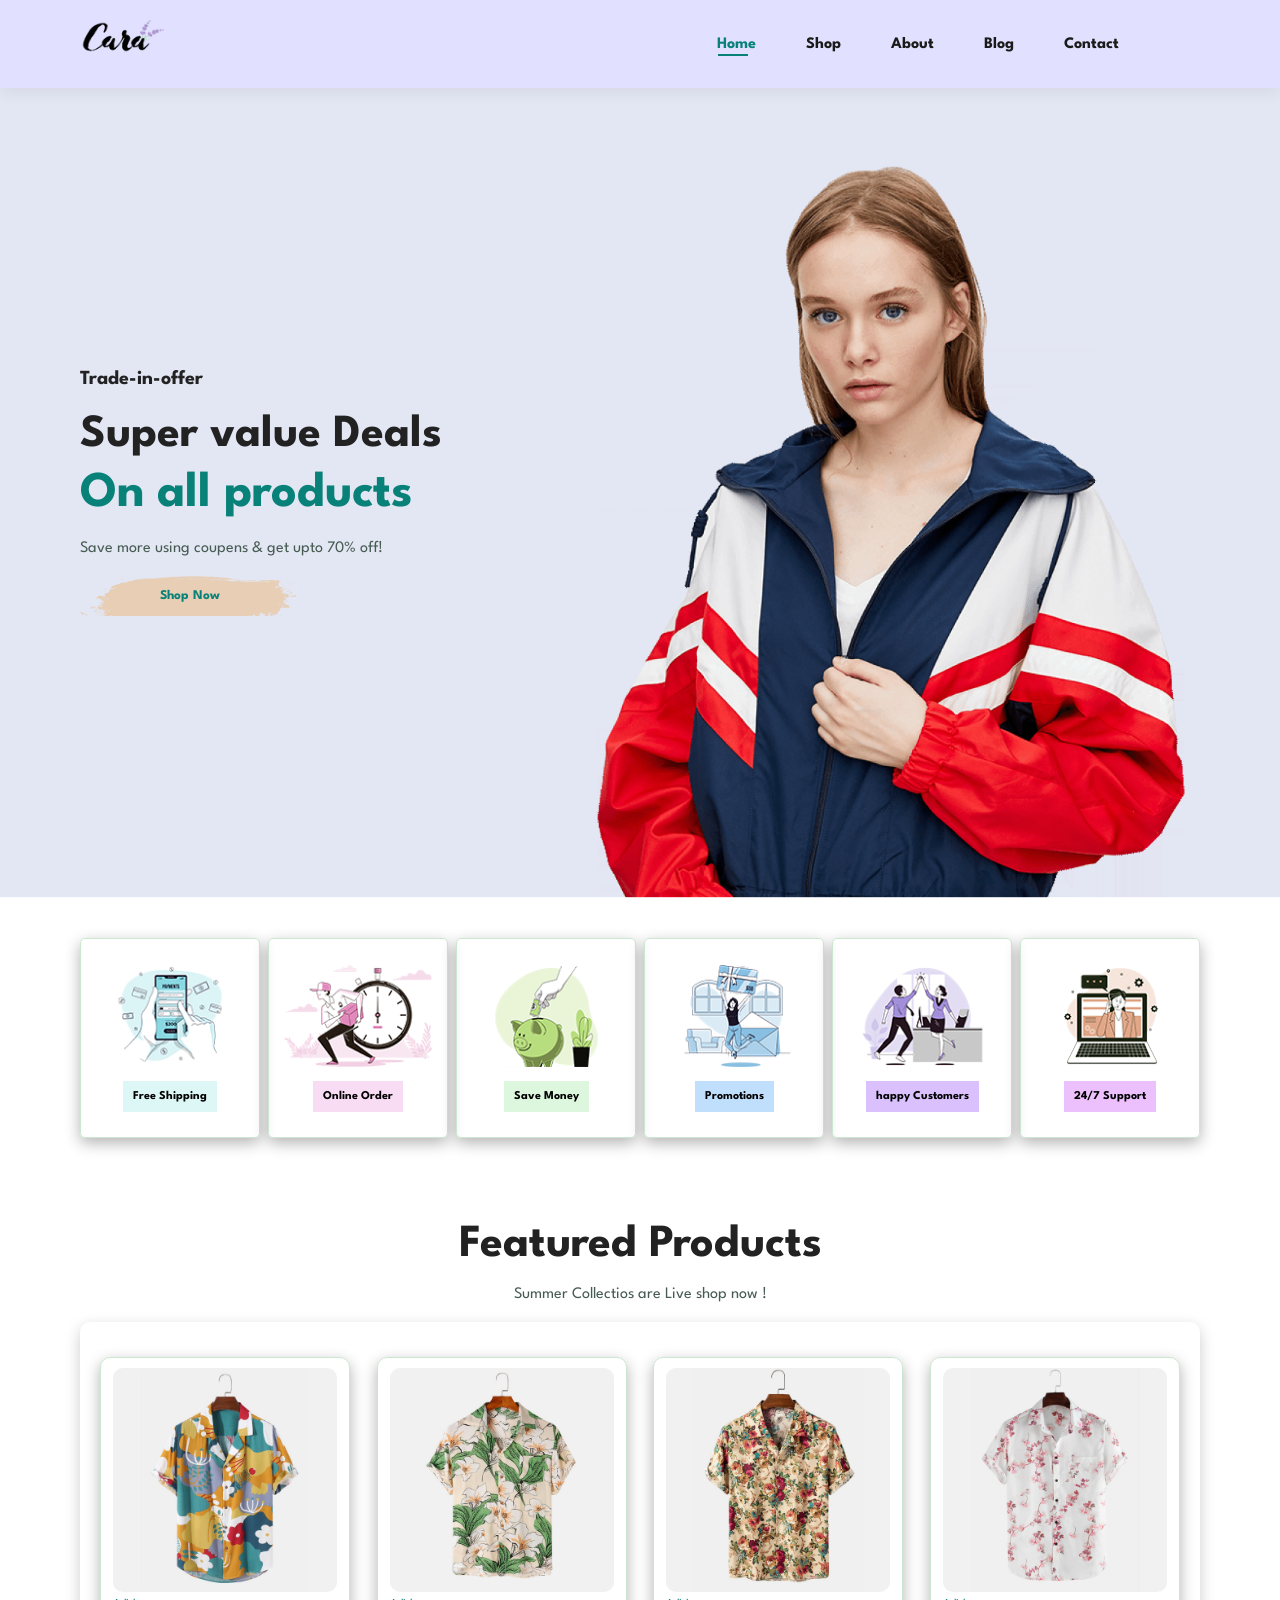
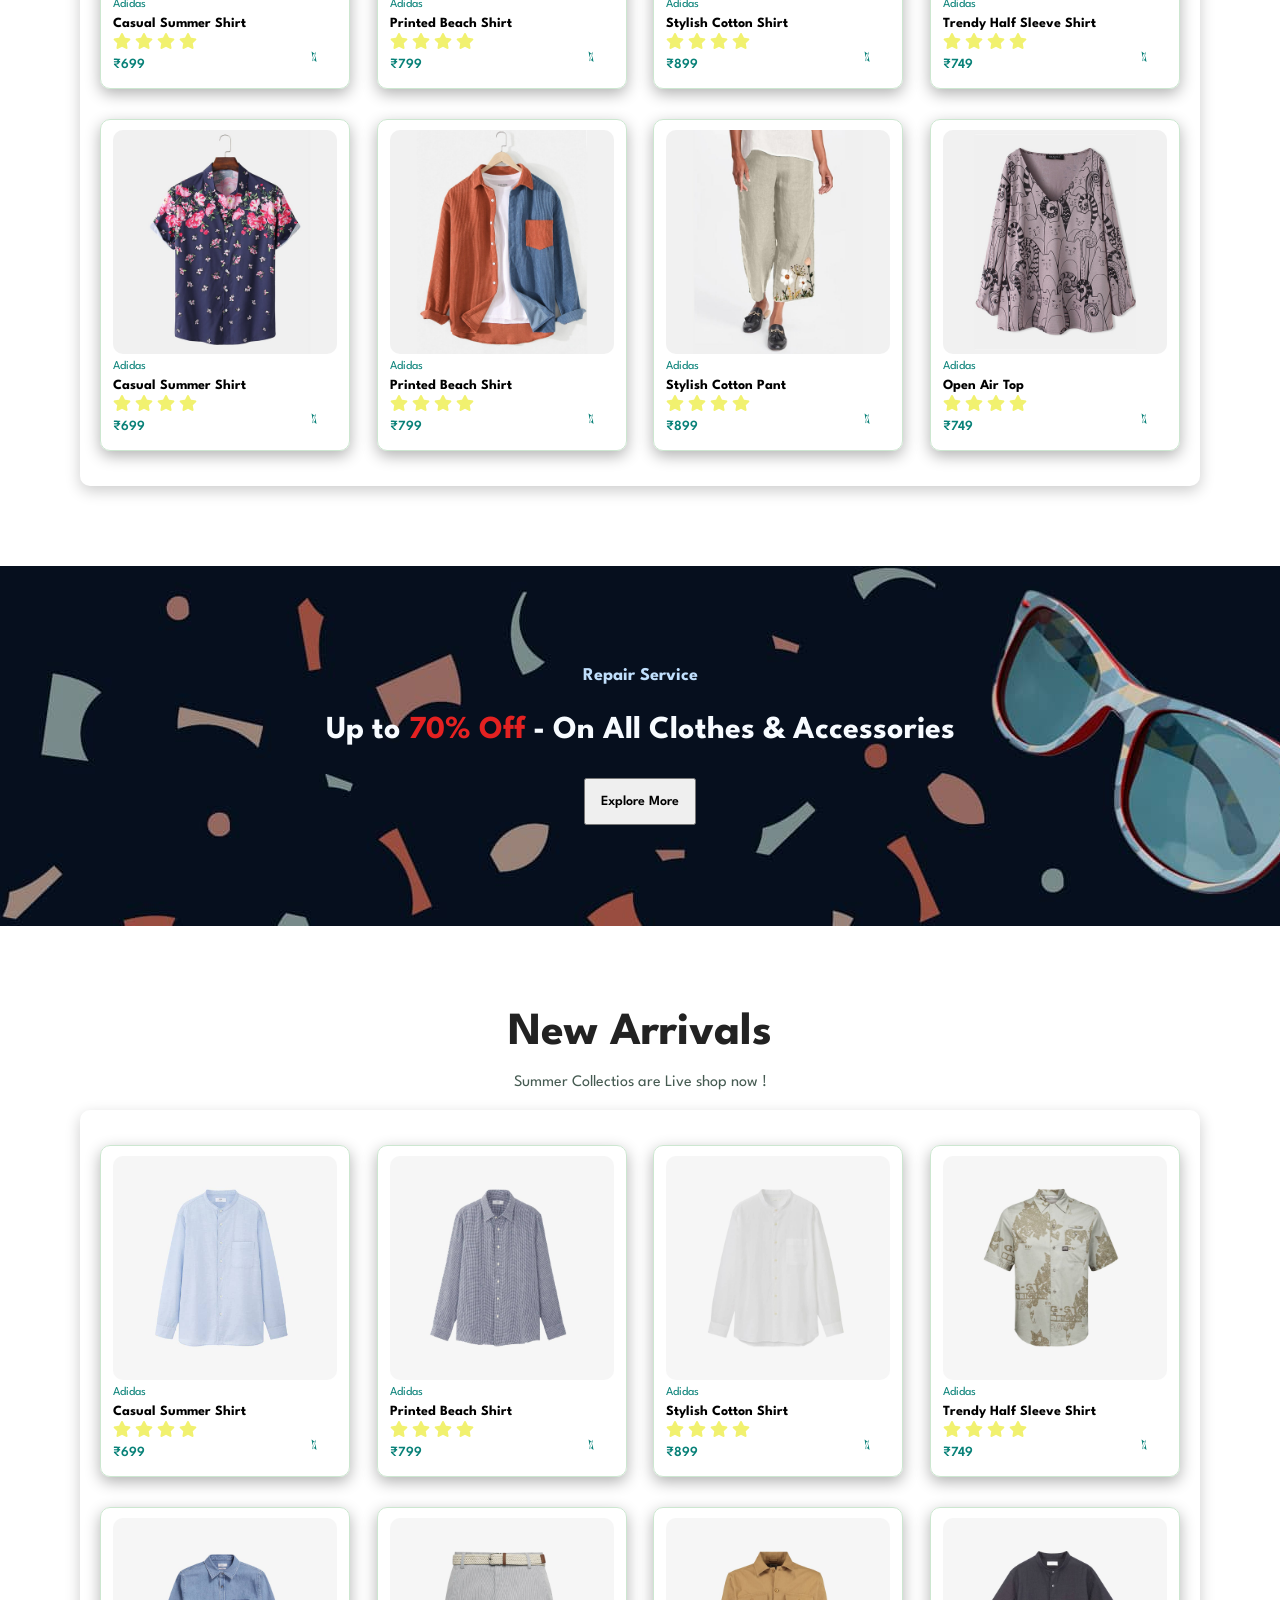
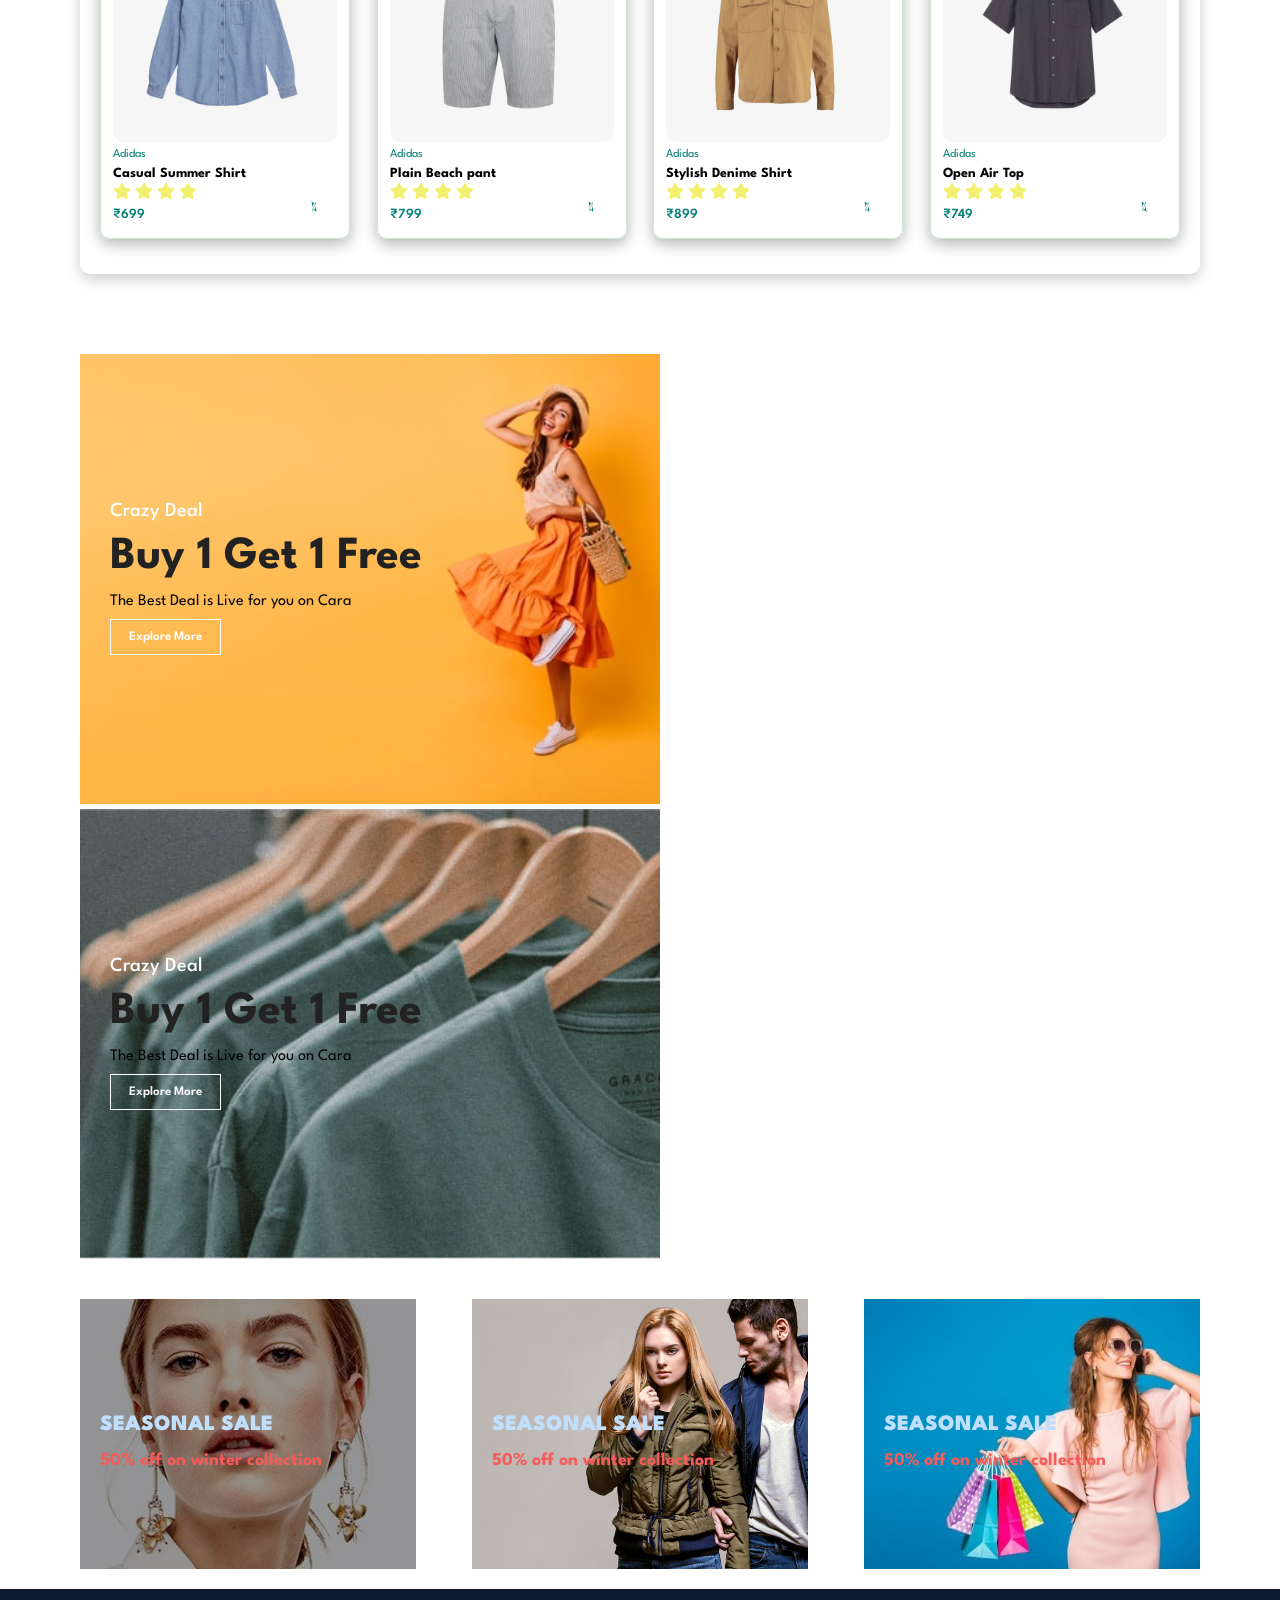
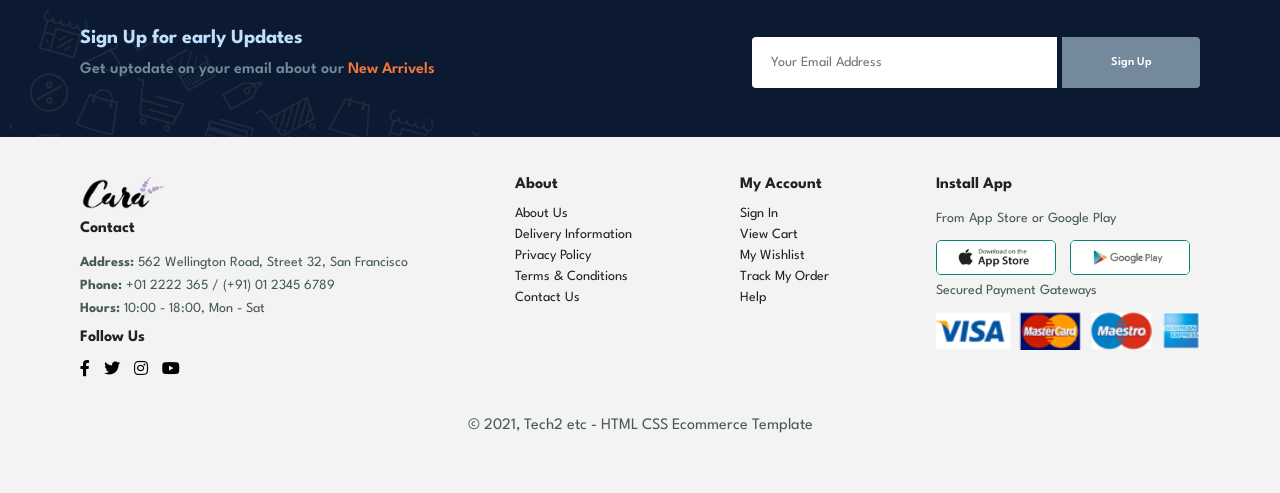
==== commit 9d273878: "LandingPage Done" ====
--- a/index.html
+++ b/index.html
@@ -371,6 +371,112 @@
         </div>
     </section>
 
+    <section id="smBanner" class="section-p1">
+        <div class="bannerBox1">
+            <h4>Crazy Deal</h4>
+            <h2>Buy 1 Get 1 Free</h2>
+            <span>The Best Deal is Live for you on Cara</span>
+            <button class="bannerBtn">Explore More</button>
+        </div>
+        <div class="bannerBox2">
+            <h4>Crazy Deal</h4>
+            <h2>Buy 1 Get 1 Free</h2>
+            <span>The Best Deal is Live for you on Cara</span>
+            <button class="bannerBtn">Explore More</button>
+        </div>
+    </section>
+
+    <section id="banner3">
+        <div class="bannerBox1">
+            <h2>SEASONAL SALE </h2>
+            <h3>50% off on winter collection</h3>
+        </div>
+        <div class="bannerBox2">
+            <h2>SEASONAL SALE </h2>
+            <h3>50% off on winter collection</h3>
+        </div>
+        <div class="bannerBox3">
+            <h2>SEASONAL SALE </h2>
+            <h3>50% off on winter collection</h3>
+        </div>
+    </section>
+
+    <section id="newsBox" class="section-p1">
+        <div class="newsText">
+            <h4>Sign Up for early Updates</h4>
+            <p>Get uptodate on your email about our <span>New Arrivels</span></p>
+        </div>
+        <div class="form">
+            <input type="text" placeholder="Your Email Address">
+            <button class="normal">Sign Up</button>
+        </div>
+    </section>
+
+        <footer class="footer">
+            <div class="footer-container">
+
+                <!-- Logo + Contact -->
+                <div class="footer-col">
+                    <img src="img/logo.png" alt="logo" class="logo">
+                    <h4>Contact</h4>
+                    <p><strong>Address:</strong> 562 Wellington Road, Street 32, San Francisco</p>
+                    <p><strong>Phone:</strong> +01 2222 365 / (+91) 01 2345 6789</p>
+                    <p><strong>Hours:</strong> 10:00 - 18:00, Mon - Sat</p>
+
+                    <div class="follow">
+                        <h4>Follow Us</h4>
+                        <div class="icon">
+                            <i class="fab fa-facebook-f"></i>
+                            <i class="fab fa-twitter"></i>
+                            <i class="fab fa-instagram" ></i>
+                            <i class="fab fa-youtube"></i>
+                        </div>
+                    </div>
+                </div>
+
+                <!-- About -->
+                <div class="footer-col">
+                    <h4>About</h4>
+                    <a href="#">About Us</a>
+                    <a href="#">Delivery Information</a>
+                    <a href="#">Privacy Policy</a>
+                    <a href="#">Terms & Conditions</a>
+                    <a href="#">Contact Us</a>
+                </div>
+
+                <!-- My Account -->
+                <div class="footer-col">
+                    <h4>My Account</h4>
+                    <a href="#">Sign In</a>
+                    <a href="#">View Cart</a>
+                    <a href="#">My Wishlist</a>
+                    <a href="#">Track My Order</a>
+                    <a href="#">Help</a>
+                </div>
+
+                <!-- Install App -->
+                <div class="footer-col install">
+                    <h4>Install App</h4>
+                    <p>From App Store or Google Play</p>
+
+                    <div class="row">
+                        <img src="img/pay/app.jpg" alt="">
+                        <img src="img/pay/play.jpg" alt="">
+                    </div>
+
+                    <p>Secured Payment Gateways</p>
+                    <img src="img/pay/pay.png" alt="">
+                </div>
+
+            </div>
+
+            <div class="copyright">
+                <p>© 2021, Tech2 etc - HTML CSS Ecommerce Template</p>
+            </div>
+        </footer>
+
+    
+
     <script src="script.js"></script>
 </body>
 </html>
--- a/style.css
+++ b/style.css
@@ -297,6 +297,254 @@
 #banner span{
     color: #e42121;
 }
+#banner button{
+    padding: 15px;
+    font-size: 14px;
+    font-weight: 600;
+    transition: 0.3s ease;
+}
 #banner button:hover{
     transform: scale(1.05);
+}
+#smBanner{
+    display: flex;
+    justify-content: space-between;
+    flex-wrap: wrap;
+    gap: 5px;
+}
+#smBanner .bannerBox1{
+    background-image: url("img/banner/b17.jpg");
+    height: 50vh;
+    min-width: 580px;
+    display: flex;
+    flex-direction: column;
+    align-items: flex-start;
+    justify-content: center;
+    text-align:center;
+    gap: 10px;
+    background-size: cover;
+    background-position: center;
+    padding: 30px;
+}
+#smBanner .bannerBox2{
+    background-image: url("img/banner/b10.jpg");
+    height: 50vh;
+    min-width: 580px;
+    display: flex;
+    flex-direction: column;
+    align-items: flex-start;
+    justify-content: center;
+    text-align:center;
+    gap: 10px;
+    background-size: cover;
+    background-position: center;
+    padding: 30px;
+}
+ 
+#smBanner h4{
+    color: #ffffff;
+    font-weight: 500;
+}
+button.bannerBtn{
+    font-size: 13px;
+    font-weight: 600;
+    padding: 11px 18px;
+    color: #ffffff;
+    background-color:  transparent;
+    cursor: pointer;
+    border: 1px solid #ffffff;
+    outline: none;
+    transition: 0.2s;
+}
+#smBanner .bannerBtn:hover{
+    transform: scale(1.05);
+    color: #1a1a1a;
+    background-color: #ffffff;
+}
+#banner3{
+    display: flex;
+    justify-content: space-between;
+    flex-wrap: wrap;
+    gap: 5px;
+    padding: 0 80px;
+}
+#banner3 .bannerBox1{
+    background-image: url("img/banner/b7.jpg");
+    height: 30vh;
+    min-width: 30%;
+    display: flex;
+    flex-direction: column;
+    align-items: flex-start;
+    justify-content: center;
+    text-align:center;
+    background-size: cover;
+    background-position: center;
+    padding: 20px;
+    margin-bottom: 20px;
+}
+#banner3 .bannerBox2{
+    background-image: url("img/banner/b4.jpg");
+    height: 30vh;
+    min-width: 30%;
+    display: flex;
+    flex-direction: column;
+    align-items: flex-start;
+    justify-content: center;
+    text-align:center;
+    background-size: cover;
+    background-position: center;
+    padding: 20px;
+    margin-bottom: 20px;
+}
+#banner3 .bannerBox3{
+    background-image: url("img/banner/b18.jpg");
+    height: 30vh;
+    min-width: 30%;
+    display: flex;
+    flex-direction: column;
+    align-items: flex-start;
+    justify-content: center;
+    text-align:center;
+    background-size: cover;
+    background-position: center;
+    padding: 20px;
+    margin-bottom: 20px;
+}
+#banner3 h2{
+    color: #c0dffc;
+    font-weight: 900;
+    font-size: 22px;
+}
+#banner3 h3{
+    color: #f55b5b;
+    font-weight: 700;
+    font-size: 18px;
+}
+
+#newsBox{
+    display: flex;
+    align-items: center;
+    justify-content: space-between;
+    flex-wrap: wrap;
+    background-image: url("img/banner/b14.png");
+    background-repeat: no-repeat;
+    background-position: 10px 20px;
+    background-color: #0b1a31;
+}
+#newsBox h4{
+    color: #c0dffc;
+    font-weight: 700;
+}
+#newsBox p{
+    color: #74899c;
+    font-weight: 600;
+}
+#newsBox p span{
+    color: #f8773b;
+    font-weight: 600;
+}
+#newsBox input{
+    height: 3.2rem;
+    width: 100%;
+    padding: 0 1.25em;
+    font-size: 14px;
+    border: 1px solid transparent;
+    border-radius: 4px;
+    border-top-right-radius: 0;
+    border-bottom-right-radius: 0;
+}
+#newsBox button{
+    color: #ffff;
+    background-color: #74899c;
+    height: 3.2rem;
+    font-size: 12px;
+    width: 40%;
+    border-top-left-radius: 0;
+    border-bottom-left-radius: 0;
+     
+
+}
+#newsBox .form{
+    display: flex;
+    justify-content:  space-between;
+    align-items: center;
+    width: 40%;
+    gap: 5px;
+     
+}
+
+.footer {
+    background-color: #f3f3f3;
+    padding: 40px 80px;
+}
+
+.footer-container {
+    display: flex;
+    flex-wrap: wrap;
+    justify-content: space-between;
+}
+
+.footer-col {
+    display: flex;
+    flex-direction: column;
+    margin-bottom: 20px;
+}
+
+.footer-col h4 {
+    font-size: 16px;
+    margin-bottom: 15px;
+}
+
+.footer-col p {
+    font-size: 14px;
+    margin: 5px 0;
+}
+
+.footer-col a {
+    text-decoration: none;
+    color: #222;
+    margin-bottom: 8px;
+    font-size: 14px;
+    transition: 0.3s;
+}
+
+.footer-col a:hover {
+    color: #088178;
+}
+
+.logo {
+    width: 120px;
+    margin-bottom: 10px;
+}
+.follow{
+    margin-top: 10px;
+}
+
+.follow .icon i {
+    margin-right: 10px;
+    cursor: pointer;
+    transition: 0.3s;
+}
+
+.follow .icon i:hover {
+    color: #088178;
+    transform: scale(1.05);
+
+}
+
+.install .row img {
+    width: 120px;
+    margin-right: 10px;
+    border: 1px solid #088178;
+    border-radius: 5px;
+}
+
+.install img {
+    margin-top: 10px;
+}
+
+.copyright {
+    text-align: center;
+    margin-top: 20px;
+    font-size: 14px;
 }
